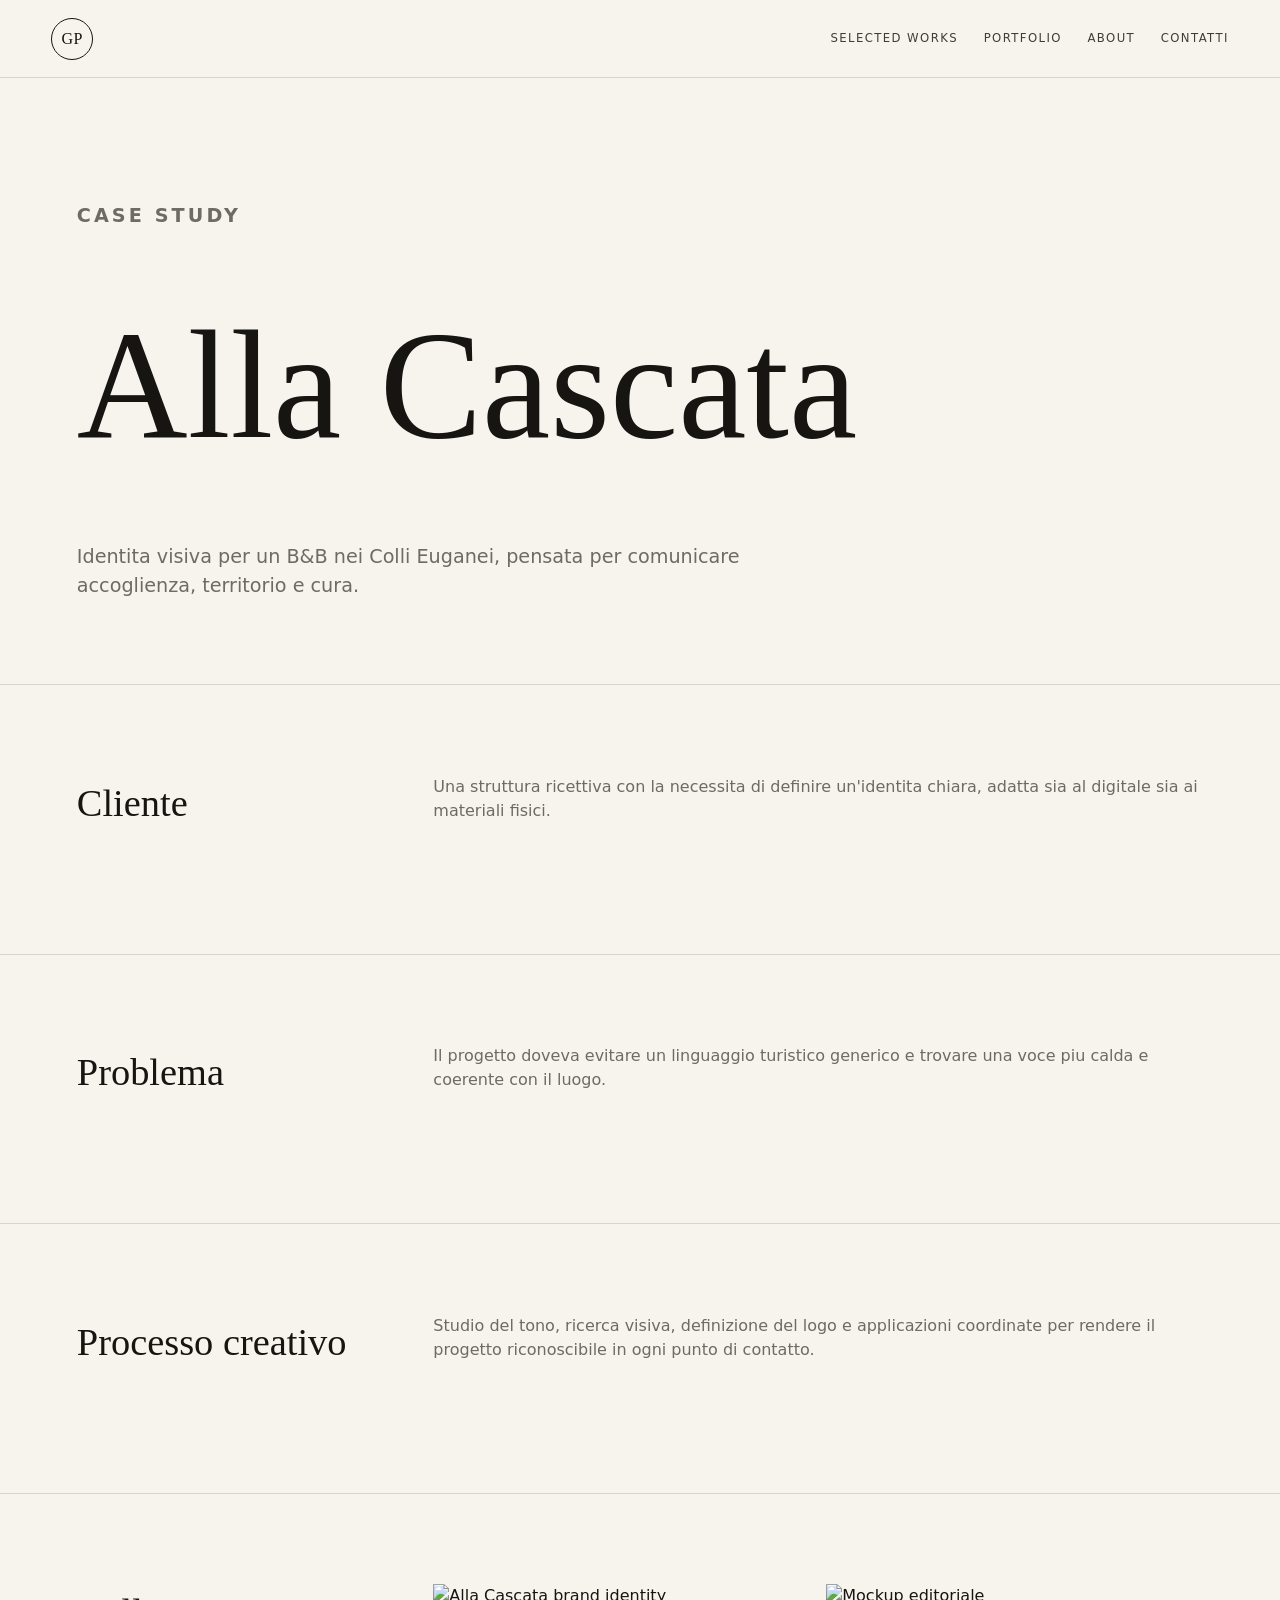
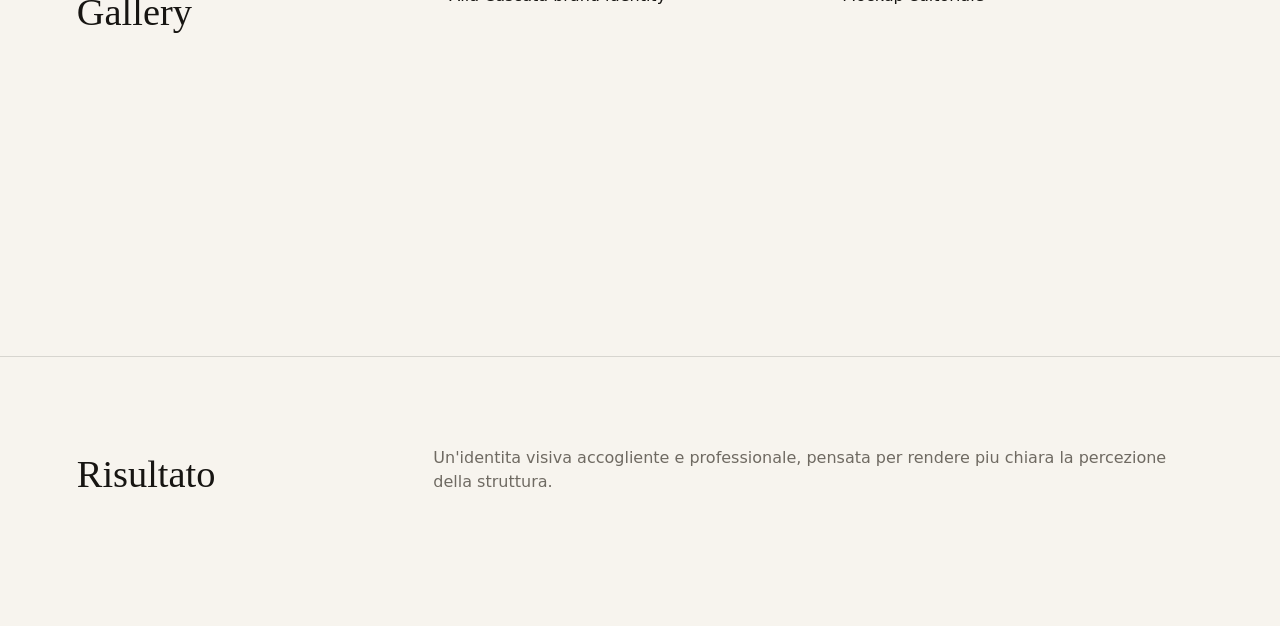
==== projects/alla-cascata.html @ f1aa7c23 "Initial portfolio site" ====
<!doctype html>
<html lang="it">
<head>
  <meta charset="utf-8">
  <meta name="viewport" content="width=device-width, initial-scale=1">
  <title>Alla Cascata | Case Study | Giulia Pressi</title>
  <meta name="description" content="Case study Alla Cascata: brand identity per B&B nei Colli Euganei.">
  <link rel="stylesheet" href="../css/style.css">
</head>
<body class="project-page">
  <header class="site-header is-scrolled" data-header>
    <a class="brand-mark" href="../index.html">GP</a>
    <nav class="main-nav" aria-label="Navigazione principale">
      <a href="../index.html#selected">Selected Works</a>
      <a href="../index.html#portfolio">Portfolio</a>
      <a href="../index.html#about">About</a>
      <a href="../index.html#contact">Contatti</a>
    </nav>
  </header>
  <main>
    <section class="project-hero">
      <p class="section-kicker">Case Study</p>
      <h1>Alla Cascata</h1>
      <p>Identita visiva per un B&B nei Colli Euganei, pensata per comunicare accoglienza, territorio e cura.</p>
    </section>
    <section class="case-grid">
      <h2>Cliente</h2>
      <p>Una struttura ricettiva con la necessita di definire un'identita chiara, adatta sia al digitale sia ai materiali fisici.</p>
    </section>
    <section class="case-grid">
      <h2>Problema</h2>
      <p>Il progetto doveva evitare un linguaggio turistico generico e trovare una voce piu calda e coerente con il luogo.</p>
    </section>
    <section class="case-grid">
      <h2>Processo creativo</h2>
      <p>Studio del tono, ricerca visiva, definizione del logo e applicazioni coordinate per rendere il progetto riconoscibile in ogni punto di contatto.</p>
    </section>
    <section class="case-grid">
      <h2>Gallery</h2>
      <div class="case-gallery">
        <img src="../assets/images/alla-cascata.webp" alt="Alla Cascata brand identity" loading="lazy">
        <img src="../assets/images/mockup-uva.webp" alt="Mockup editoriale" loading="lazy">
      </div>
    </section>
    <section class="case-grid">
      <h2>Risultato</h2>
      <p>Un'identita visiva accogliente e professionale, pensata per rendere piu chiara la percezione della struttura.</p>
    </section>
  </main>
  <script src="../js/main.js"></script>
</body>
</html>
---- css/style.css ----
:root {
  --ink: #171512;
  --muted: #6f6a62;
  --paper: #f7f4ee;
  --white: #fffdf8;
  --line: rgba(23, 21, 18, 0.14);
  --accent: #6e7d53;
  --accent-dark: #35452a;
  --soft: #e8dfd2;
  --serif: Georgia, "Times New Roman", serif;
  --sans: Inter, ui-sans-serif, system-ui, -apple-system, BlinkMacSystemFont, "Segoe UI", sans-serif;
}

* { box-sizing: border-box; }
html { scroll-behavior: smooth; }
body {
  margin: 0;
  color: var(--ink);
  background: var(--paper);
  font-family: var(--sans);
  line-height: 1.5;
  text-rendering: optimizeLegibility;
}

img, video { max-width: 100%; display: block; }
a { color: inherit; text-decoration: none; }
button { font: inherit; color: inherit; }

.skip-link {
  position: fixed;
  left: 1rem;
  top: 1rem;
  z-index: 30;
  transform: translateY(-160%);
  background: var(--ink);
  color: var(--white);
  padding: 0.7rem 1rem;
}
.skip-link:focus { transform: translateY(0); }

.site-header {
  position: fixed;
  inset: 0 0 auto;
  z-index: 20;
  display: flex;
  align-items: center;
  justify-content: space-between;
  padding: 1.1rem clamp(1rem, 4vw, 3.5rem);
  color: var(--white);
  transition: background 300ms ease, color 300ms ease, border 300ms ease;
}
.site-header.is-scrolled {
  background: rgba(247, 244, 238, 0.92);
  color: var(--ink);
  border-bottom: 1px solid var(--line);
  backdrop-filter: blur(18px);
}
.brand-mark {
  display: grid;
  place-items: center;
  width: 42px;
  height: 42px;
  border: 1px solid currentColor;
  border-radius: 50%;
  font-family: var(--serif);
  letter-spacing: 0.03em;
}
.main-nav {
  display: flex;
  gap: clamp(0.75rem, 2vw, 1.6rem);
  font-size: 0.73rem;
  text-transform: uppercase;
  letter-spacing: 0.12em;
}
.main-nav a { opacity: 0.82; }
.main-nav a:hover { opacity: 1; }

.hero {
  position: relative;
  min-height: 100svh;
  display: grid;
  align-items: end;
  overflow: hidden;
  color: var(--white);
  padding: 8rem clamp(1rem, 5vw, 5rem) 6rem;
}
.hero-video, .hero-overlay, .hero-placeholder {
  position: absolute;
  inset: 0;
  width: 100%;
  height: 100%;
}
.hero-video { object-fit: cover; }
.hero-placeholder {
  display: grid;
  place-items: center;
  background:
    linear-gradient(120deg, rgba(23, 21, 18, 0.82), rgba(23, 21, 18, 0.38)),
    var(--ink);
}
.hero-placeholder span {
  color: rgba(255,255,255,0.28);
  font-size: clamp(0.9rem, 2vw, 1.3rem);
  letter-spacing: 0.18em;
  text-transform: uppercase;
}
.hero-overlay {
  background: linear-gradient(90deg, rgba(0,0,0,0.62), rgba(0,0,0,0.18) 50%, rgba(0,0,0,0.28));
}
.hero-content {
  position: relative;
  z-index: 1;
  max-width: 920px;
}
.eyebrow, .section-kicker {
  margin: 0 0 1rem;
  color: var(--accent);
  font-size: 0.76rem;
  font-weight: 700;
  text-transform: uppercase;
  letter-spacing: 0.16em;
}
.hero .eyebrow { color: rgba(255,255,255,0.74); }
h1, h2, h3, p { margin-top: 0; }
h1 {
  margin-bottom: 1.2rem;
  font-family: var(--serif);
  font-size: clamp(4rem, 14vw, 13rem);
  line-height: 0.84;
  font-weight: 400;
  letter-spacing: 0;
}
.hero-roles {
  max-width: 520px;
  margin-bottom: 1.5rem;
  font-size: clamp(1.4rem, 3vw, 2.8rem);
  line-height: 1.04;
  font-family: var(--serif);
}
.hero-copy {
  max-width: 650px;
  color: rgba(255,255,255,0.86);
  font-size: clamp(1rem, 1.5vw, 1.25rem);
}
.scroll-cue {
  position: absolute;
  right: clamp(1rem, 4vw, 4rem);
  bottom: 2rem;
  width: 36px;
  height: 58px;
  border: 1px solid rgba(255,255,255,0.55);
  border-radius: 999px;
  display: grid;
  justify-items: center;
  padding-top: 10px;
}
.scroll-cue span {
  width: 4px;
  height: 4px;
  border-radius: 50%;
  background: currentColor;
  animation: scrollDot 1.7s ease-in-out infinite;
}
@keyframes scrollDot {
  0% { transform: translateY(0); opacity: 0.2; }
  40% { opacity: 1; }
  100% { transform: translateY(28px); opacity: 0; }
}

.intro-band {
  display: grid;
  grid-template-columns: minmax(160px, 0.35fr) 1fr;
  gap: clamp(1.5rem, 5vw, 6rem);
  padding: clamp(3rem, 8vw, 8rem) clamp(1rem, 6vw, 6rem);
  border-bottom: 1px solid var(--line);
}
.intro-band p {
  max-width: 980px;
  font-family: var(--serif);
  font-size: clamp(2rem, 5vw, 5.8rem);
  line-height: 0.98;
}

.section {
  padding: clamp(4rem, 9vw, 9rem) clamp(1rem, 6vw, 6rem);
}
.section-heading {
  display: grid;
  grid-template-columns: minmax(160px, 0.35fr) 1fr;
  gap: clamp(1.5rem, 5vw, 6rem);
  margin-bottom: clamp(2rem, 5vw, 5rem);
}
.section-heading h2,
.about-copy h2,
.merch-copy h2,
.contact h2 {
  max-width: 940px;
  font-family: var(--serif);
  font-size: clamp(2.2rem, 5.5vw, 6rem);
  line-height: 0.98;
  font-weight: 400;
}

.feature-work {
  display: grid;
  grid-template-columns: minmax(0, 1.12fr) minmax(280px, 0.58fr);
  gap: clamp(1.4rem, 4vw, 4rem);
  align-items: center;
  padding: clamp(2.2rem, 6vw, 6rem) 0;
  border-top: 1px solid var(--line);
}
.feature-work--reverse {
  grid-template-columns: minmax(280px, 0.58fr) minmax(0, 1.12fr);
}
.feature-work--reverse .feature-media { order: 2; }
.feature-media {
  overflow: hidden;
  background: var(--soft);
  border: 0;
  padding: 0;
  cursor: pointer;
  width: 100%;
  text-align: left;
}
.feature-media img,
.feature-media video {
  width: 100%;
  aspect-ratio: 16 / 10;
  object-fit: cover;
  transition: transform 900ms ease;
}
.feature-media:hover img,
.feature-media:hover video { transform: scale(1.035); }
.feature-copy span,
.work-tile span,
.service-grid span {
  color: var(--accent);
  font-size: 0.78rem;
  text-transform: uppercase;
  letter-spacing: 0.13em;
  font-weight: 700;
}
.feature-copy h3 {
  margin: 0.8rem 0 1rem;
  font-family: var(--serif);
  font-size: clamp(2.4rem, 6vw, 7rem);
  line-height: 0.9;
  font-weight: 400;
}
.feature-copy p {
  color: var(--muted);
  max-width: 520px;
}
.text-link {
  display: inline-flex;
  margin-top: 1rem;
  border-bottom: 1px solid currentColor;
  padding-bottom: 0.2rem;
}
.as-button {
  background: transparent;
  border-inline: 0;
  border-top: 0;
  cursor: pointer;
  padding-inline: 0;
}

.filter-bar {
  display: flex;
  flex-wrap: wrap;
  gap: 0.5rem;
  margin-bottom: 2rem;
}
.filter-btn {
  border: 1px solid var(--line);
  background: transparent;
  border-radius: 999px;
  padding: 0.7rem 1rem;
  cursor: pointer;
  transition: background 200ms ease, color 200ms ease;
}
.filter-btn.active,
.filter-btn:hover {
  background: var(--ink);
  color: var(--white);
}
.portfolio-grid {
  display: grid;
  grid-template-columns: repeat(3, minmax(0, 1fr));
  gap: 1px;
  background: var(--line);
}
.work-tile {
  position: relative;
  min-height: 460px;
  background: var(--white);
  overflow: hidden;
  cursor: pointer;
}
.work-tile.is-hidden { display: none; }
.work-tile img,
.work-tile video {
  width: 100%;
  height: 100%;
  min-height: 460px;
  object-fit: cover;
  transition: transform 700ms ease, filter 700ms ease;
}
.work-tile:hover img,
.work-tile:hover video {
  transform: scale(1.04);
  filter: saturate(0.92);
}
.work-tile div {
  position: absolute;
  inset: auto 0 0;
  padding: 4rem 1.2rem 1.2rem;
  background: linear-gradient(to top, rgba(0,0,0,0.68), rgba(0,0,0,0));
  color: var(--white);
}
.work-tile h3 {
  margin: 0.4rem 0 0.25rem;
  font-family: var(--serif);
  font-weight: 400;
  font-size: 1.8rem;
}
.work-tile p { margin: 0; color: rgba(255,255,255,0.78); }

.merch-category {
  display: grid;
  grid-template-columns: minmax(280px, 0.7fr) 1fr;
  gap: clamp(1.5rem, 5vw, 5rem);
  align-items: center;
  background: var(--ink);
  color: var(--white);
}
.merch-category .section-kicker { color: #b7c59c; }
.merch-copy p { color: rgba(255,255,255,0.72); max-width: 600px; }
.merch-strip {
  display: grid;
  grid-template-columns: repeat(3, minmax(0, 1fr));
  gap: 1rem;
}
.merch-shot {
  border: 0;
  padding: 0;
  background: transparent;
  cursor: pointer;
  overflow: hidden;
}
.merch-shot img {
  aspect-ratio: 4 / 5;
  object-fit: cover;
  transition: transform 700ms ease;
}
.merch-shot:hover img { transform: scale(1.035); }

.about {
  display: grid;
  grid-template-columns: minmax(260px, 0.7fr) 1fr;
  gap: clamp(2rem, 7vw, 7rem);
  align-items: center;
}
.about-image img {
  width: 100%;
  aspect-ratio: 4 / 5;
  object-fit: cover;
}
.about-copy p { max-width: 760px; color: var(--muted); font-size: 1.05rem; }

.skill-list {
  display: grid;
  gap: 1rem;
  max-width: 980px;
  margin-left: auto;
}
.skill {
  display: grid;
  grid-template-columns: 1fr auto;
  gap: 0.6rem 1rem;
  padding: 1.2rem 0;
  border-bottom: 1px solid var(--line);
}
.skill span { font-family: var(--serif); font-size: clamp(1.4rem, 3vw, 2.7rem); }
.skill strong { align-self: end; color: var(--accent-dark); }
.skill div {
  grid-column: 1 / -1;
  height: 8px;
  background: rgba(23,21,18,0.08);
  overflow: hidden;
}
.skill i {
  display: block;
  width: 0%;
  height: 100%;
  background: var(--accent);
  transition: width 900ms cubic-bezier(.22,.8,.22,1);
}
.skill:hover i,
.skill.is-visible i {
  width: var(--target);
}

.service-grid {
  display: grid;
  grid-template-columns: repeat(3, minmax(0, 1fr));
  border-top: 1px solid var(--line);
  border-left: 1px solid var(--line);
}
.service-grid article {
  min-height: 260px;
  padding: clamp(1.2rem, 2vw, 2rem);
  border-right: 1px solid var(--line);
  border-bottom: 1px solid var(--line);
  transition: background 240ms ease, transform 240ms ease;
}
.service-grid article:hover {
  background: var(--white);
  transform: translateY(-4px);
}
.service-grid h3 {
  margin: 2.4rem 0 0.7rem;
  font-family: var(--serif);
  font-weight: 400;
  font-size: 2rem;
}
.service-grid p { color: var(--muted); }

.contact {
  padding: clamp(4rem, 9vw, 9rem) clamp(1rem, 6vw, 6rem);
  text-align: center;
  background: var(--white);
}
.contact h2 { margin-inline: auto; }
.contact a {
  display: inline-flex;
  margin-top: 1rem;
  font-size: clamp(1.4rem, 3vw, 3rem);
  font-family: var(--serif);
  border-bottom: 1px solid currentColor;
}

.lightbox {
  position: fixed;
  inset: 0;
  z-index: 50;
  display: none;
  place-items: center;
  padding: 4rem 1rem 1rem;
  background: rgba(8, 8, 8, 0.88);
}
.lightbox.is-open { display: grid; }
.lightbox button {
  position: absolute;
  right: 1rem;
  top: 1rem;
  border: 1px solid rgba(255,255,255,0.35);
  background: transparent;
  color: var(--white);
  border-radius: 999px;
  padding: 0.7rem 1rem;
  cursor: pointer;
}
.lightbox img,
.lightbox video {
  max-height: 88vh;
  width: auto;
  object-fit: contain;
  background: #111;
}

.reveal {
  opacity: 0;
  transform: translateY(28px);
  transition: opacity 700ms ease, transform 700ms ease;
}
.reveal.is-visible {
  opacity: 1;
  transform: translateY(0);
}

.project-page .site-header { color: var(--ink); background: rgba(247,244,238,0.92); border-bottom: 1px solid var(--line); }
.project-hero {
  padding: 8rem clamp(1rem, 6vw, 6rem) 4rem;
  min-height: 76svh;
  display: grid;
  align-items: end;
}
.project-hero h1 {
  color: var(--ink);
  font-size: clamp(4rem, 12vw, 12rem);
}
.project-hero p { max-width: 760px; color: var(--muted); font-size: 1.2rem; }
.case-grid {
  display: grid;
  grid-template-columns: 0.38fr 1fr;
  gap: clamp(1.5rem, 5vw, 5rem);
  padding: clamp(3rem, 7vw, 7rem) clamp(1rem, 6vw, 6rem);
  border-top: 1px solid var(--line);
}
.case-grid h2 { font-family: var(--serif); font-weight: 400; font-size: clamp(1.8rem, 3vw, 3.4rem); }
.case-grid p { color: var(--muted); max-width: 850px; }
.case-gallery {
  display: grid;
  grid-template-columns: repeat(2, minmax(0, 1fr));
  gap: 1rem;
}
.case-gallery img,
.case-gallery video {
  width: 100%;
  aspect-ratio: 4 / 3;
  object-fit: cover;
}

@media (max-width: 920px) {
  .main-nav { display: none; }
  .intro-band,
  .section-heading,
  .feature-work,
  .feature-work--reverse,
  .merch-category,
  .about,
  .case-grid {
    grid-template-columns: 1fr;
  }
  .feature-work--reverse .feature-media { order: 0; }
  .portfolio-grid,
  .service-grid {
    grid-template-columns: 1fr 1fr;
  }
  .hero {
    min-height: 92svh;
    padding-bottom: 4rem;
  }
}

@media (max-width: 620px) {
  .site-header { padding: 0.85rem 1rem; }
  .hero { padding-inline: 1rem; }
  .hero-copy { max-width: 92%; }
  .scroll-cue { display: none; }
  .section, .contact { padding-inline: 1rem; }
  .intro-band { padding-inline: 1rem; }
  .portfolio-grid,
  .service-grid,
  .merch-strip,
  .case-gallery {
    grid-template-columns: 1fr;
  }
  .work-tile,
  .work-tile img,
  .work-tile video {
    min-height: 360px;
  }
  .filter-bar {
    flex-wrap: nowrap;
    overflow-x: auto;
    padding-bottom: 0.5rem;
  }
  .filter-btn { white-space: nowrap; }
}

@media (prefers-reduced-motion: reduce) {
  html { scroll-behavior: auto; }
  *, *::before, *::after {
    animation-duration: 1ms !important;
    transition-duration: 1ms !important;
  }
}
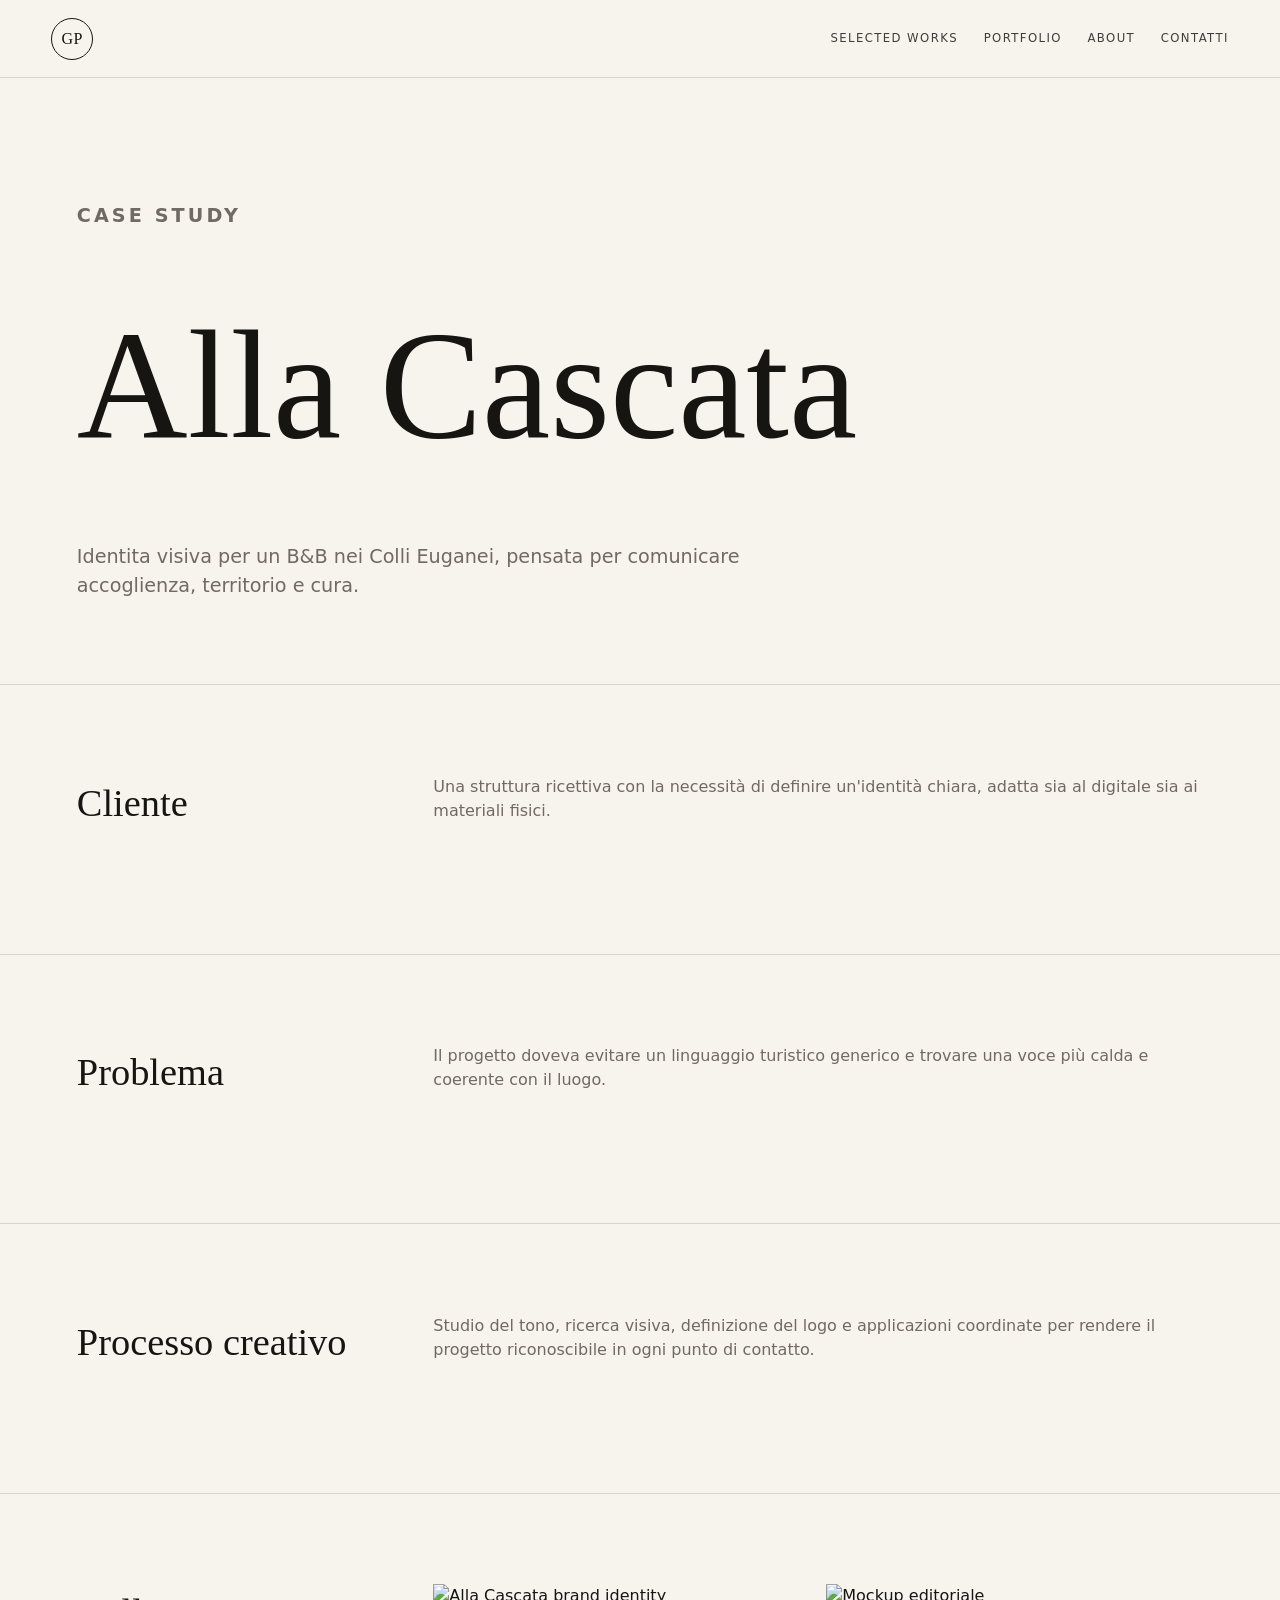
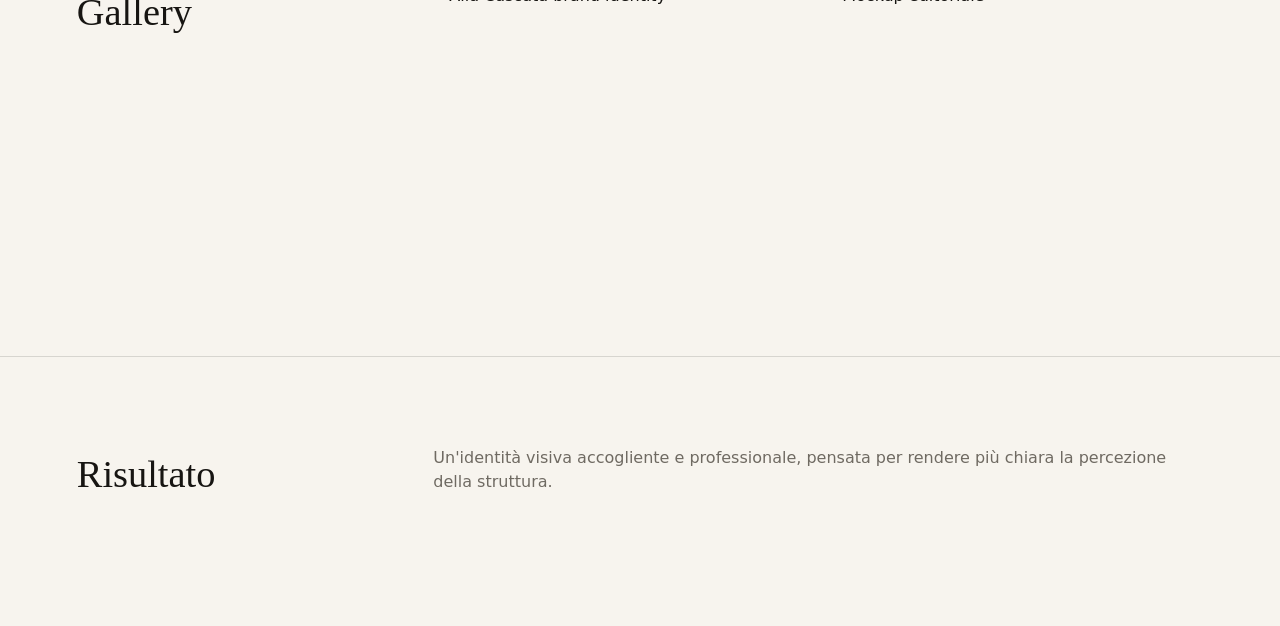
==== commit 956a4ee7: "Fix Italian accents" ====
--- a/projects/alla-cascata.html
+++ b/projects/alla-cascata.html
@@ -10,7 +10,12 @@
 <body class="project-page">
   <header class="site-header is-scrolled" data-header>
     <a class="brand-mark" href="../index.html">GP</a>
-    <nav class="main-nav" aria-label="Navigazione principale">
+    <button class="nav-toggle" type="button" aria-label="Apri menu" aria-expanded="false" aria-controls="main-nav" data-nav-toggle>
+      <span></span>
+      <span></span>
+      <span></span>
+    </button>
+    <nav class="main-nav" id="main-nav" aria-label="Navigazione principale" data-main-nav>
       <a href="../index.html#selected">Selected Works</a>
       <a href="../index.html#portfolio">Portfolio</a>
       <a href="../index.html#about">About</a>
@@ -25,11 +30,11 @@
     </section>
     <section class="case-grid">
       <h2>Cliente</h2>
-      <p>Una struttura ricettiva con la necessita di definire un'identita chiara, adatta sia al digitale sia ai materiali fisici.</p>
+      <p>Una struttura ricettiva con la necessità di definire un'identità chiara, adatta sia al digitale sia ai materiali fisici.</p>
     </section>
     <section class="case-grid">
       <h2>Problema</h2>
-      <p>Il progetto doveva evitare un linguaggio turistico generico e trovare una voce piu calda e coerente con il luogo.</p>
+      <p>Il progetto doveva evitare un linguaggio turistico generico e trovare una voce più calda e coerente con il luogo.</p>
     </section>
     <section class="case-grid">
       <h2>Processo creativo</h2>
@@ -44,7 +49,7 @@
     </section>
     <section class="case-grid">
       <h2>Risultato</h2>
-      <p>Un'identita visiva accogliente e professionale, pensata per rendere piu chiara la percezione della struttura.</p>
+      <p>Un'identità visiva accogliente e professionale, pensata per rendere più chiara la percezione della struttura.</p>
     </section>
   </main>
   <script src="../js/main.js"></script>
--- a/css/style.css
+++ b/css/style.css
@@ -74,6 +74,29 @@
 }
 .main-nav a { opacity: 0.82; }
 .main-nav a:hover { opacity: 1; }
+.nav-toggle {
+  display: none;
+  width: 46px;
+  height: 46px;
+  border: 1px solid currentColor;
+  border-radius: 50%;
+  background: rgba(255, 253, 248, 0.08);
+  padding: 0;
+  cursor: pointer;
+  place-items: center;
+  gap: 4px;
+}
+.nav-toggle span {
+  display: block;
+  width: 18px;
+  height: 2px;
+  background: currentColor;
+  border-radius: 999px;
+  transition: transform 220ms ease, opacity 220ms ease;
+}
+.site-header.is-nav-open .nav-toggle span:nth-child(1) { transform: translateY(6px) rotate(45deg); }
+.site-header.is-nav-open .nav-toggle span:nth-child(2) { opacity: 0; }
+.site-header.is-nav-open .nav-toggle span:nth-child(3) { transform: translateY(-6px) rotate(-45deg); }
 
 .hero {
   position: relative;
@@ -513,7 +536,35 @@
 }
 
 @media (max-width: 920px) {
-  .main-nav { display: none; }
+  .nav-toggle { display: grid; }
+  .main-nav {
+    position: absolute;
+    left: 1rem;
+    right: 1rem;
+    top: calc(100% + 0.6rem);
+    display: grid;
+    gap: 0;
+    padding: 0.75rem;
+    background: rgba(247, 244, 238, 0.96);
+    color: var(--ink);
+    border: 1px solid var(--line);
+    box-shadow: 0 20px 50px rgba(23, 21, 18, 0.14);
+    opacity: 0;
+    pointer-events: none;
+    transform: translateY(-8px);
+    transition: opacity 220ms ease, transform 220ms ease;
+    backdrop-filter: blur(18px);
+  }
+  .site-header.is-nav-open .main-nav {
+    opacity: 1;
+    pointer-events: auto;
+    transform: translateY(0);
+  }
+  .main-nav a {
+    padding: 0.9rem 0.8rem;
+    border-bottom: 1px solid var(--line);
+  }
+  .main-nav a:last-child { border-bottom: 0; }
   .intro-band,
   .section-heading,
   .feature-work,
